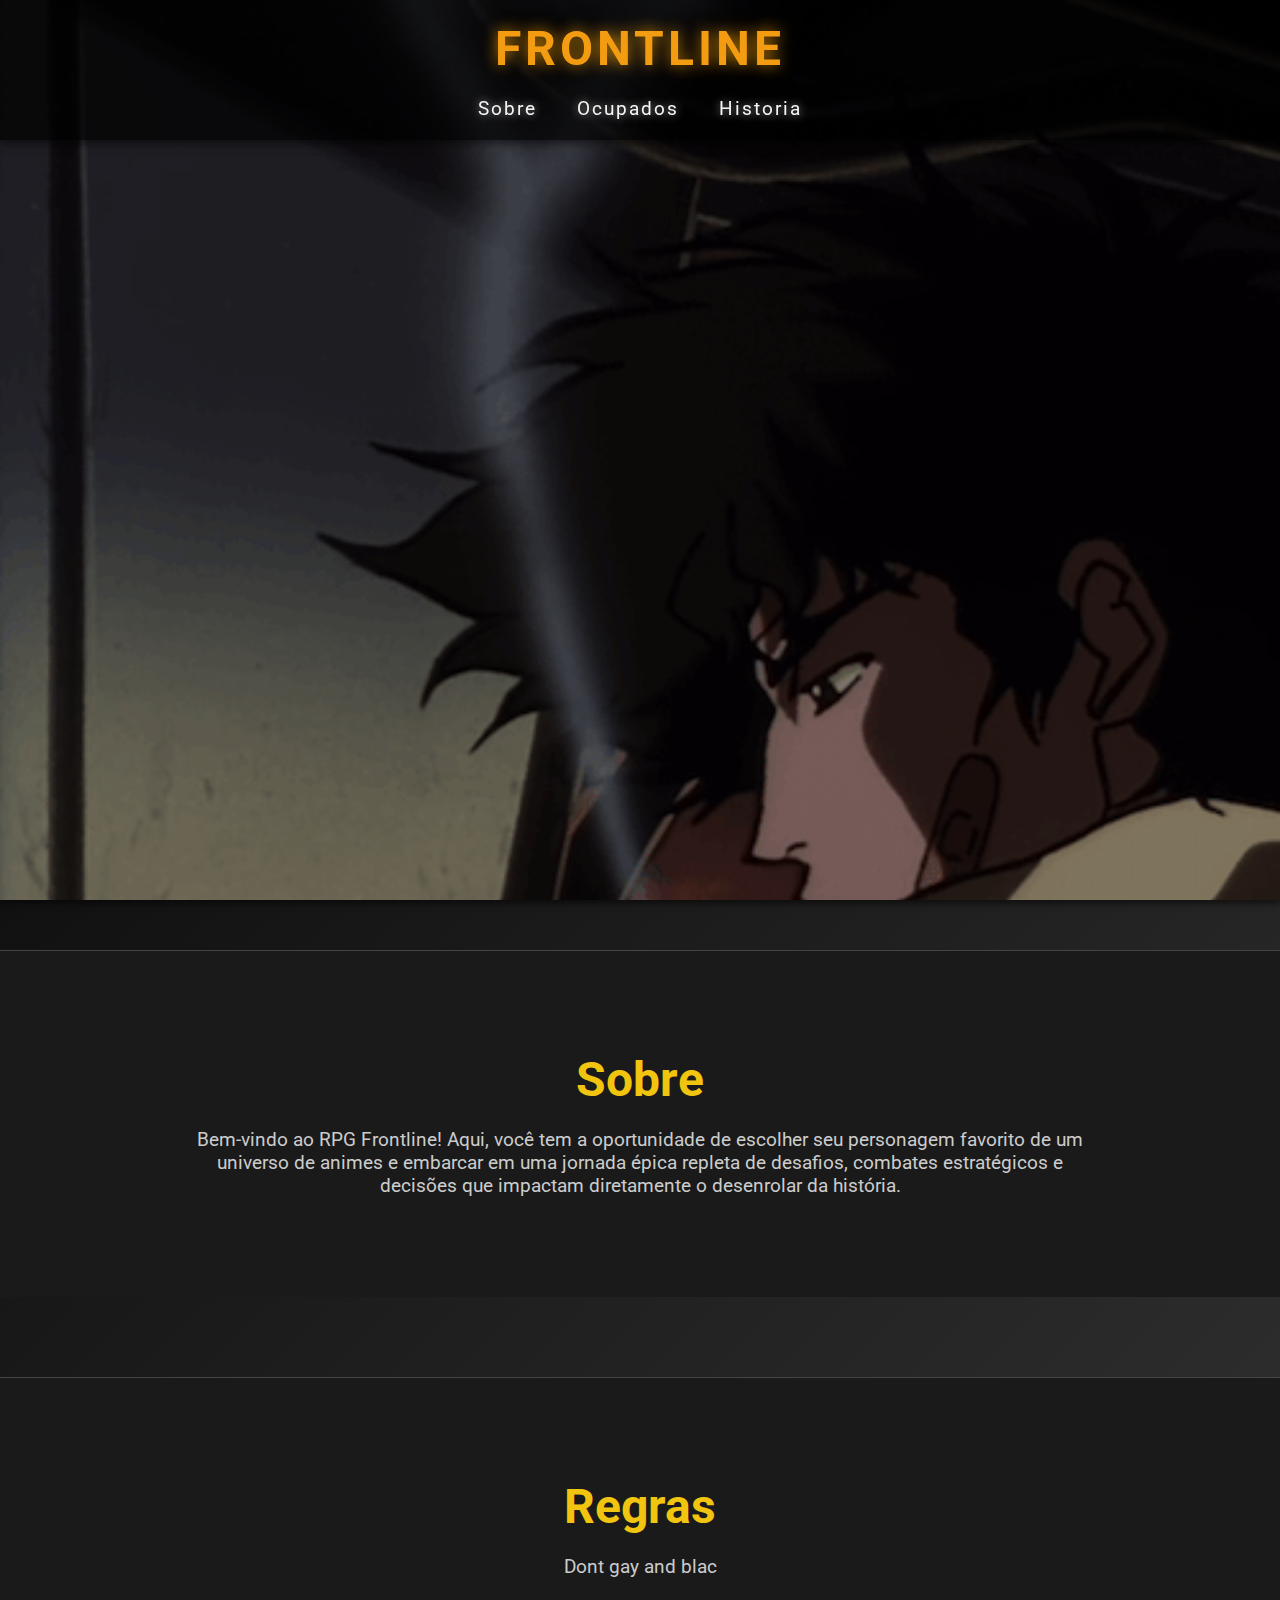
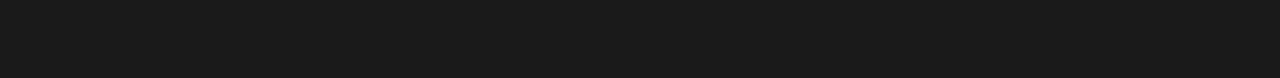
==== index.html @ 93ea2be5 "Add files via upload" ====
<!-- index.html -->
<!DOCTYPE html>
<html lang="en">
<head>
    <meta charset="UTF-8">
    <meta name="viewport" content="width=device-width, initial-scale=1.0">
    <meta name="description" content="Frontline - A website for an epic RPG adventure">
    <title>Frontline RPG</title>
    <link href="https://fonts.googleapis.com/css2?family=Roboto:wght@400;700&display=swap" rel="stylesheet">
    <link rel="stylesheet" href="style.css">
</head>
<body>
    <header>
        <h1>Frontline</h1>
        <nav>
            <ul>
                <li><a href="#about">Sobre</a></li>
                <li><a href="features.html">Ocupados</a></li>
                <li><a href="contact.html">Historia</a></li>
            </ul>
        </nav>
    </header>

    <section class="hero">
        <h2>Welcome to Frontline</h2>
        <p>A test placeholder by: haszinhogameplaus</p>
    </section>

    <section id="about" class="content">
        <h3>Sobre</h3>
        <p>Bem-vindo ao RPG Frontline! Aqui, você tem a oportunidade de escolher seu personagem favorito de um universo de animes e embarcar em uma jornada épica repleta de desafios, combates estratégicos e decisões que impactam diretamente o desenrolar da história.</p>
    </section>

    <section id="features" class="content">
        <h3>Regras</h3>
        <p>Dont gay and blac</p>
    </section>

    <footer>
        <p>&copy; 2025 Frontline RPG. All rights reserved. | Creator: <a href="https://github.com/ItaloSilvaHAS">GitHub</a></p>
    </footer>
</body>
</html>
---- style.css ----
/* Global Styles */
* {
    margin: 0;
    padding: 0;
    box-sizing: border-box;
}

body {
    font-family: 'Roboto', sans-serif;
    background: linear-gradient(135deg, #111, #333);
    color: #f0f0f0;
    overflow-x: hidden;
    height: 100vh;
    font-size: 1.2rem;
    padding-bottom: 80px; /* Aumenta o espaço para o footer */
}

h1, h2, h3, p {
    animation: fadeIn 3s ease-out;
}

/* Header - não seguir o scroll */
header {
    position: absolute; /* Cabeçalho não segue o scroll */
    width: 100%;
    top: 0;
    left: 0;
    background: rgba(0, 0, 0, 0.7);
    padding: 20px;
    z-index: 999;
    box-shadow: 0 4px 8px rgba(0, 0, 0, 0.5);
    animation: slideDown 1.5s ease-in-out;
}

header h1 {
    color: #f39c12;
    font-size: 3rem;
    text-align: center;
    text-transform: uppercase;
    letter-spacing: 4px;
    text-shadow: 0 0 15px rgba(255, 165, 0, 0.8);
}

nav ul {
    display: flex;
    justify-content: center;
    list-style: none;
    margin-top: 20px;
}

nav ul li {
    margin: 0 20px;
}

nav ul li a {
    text-decoration: none;
    color: #f5f5f5;
    font-size: 1.2rem;
    letter-spacing: 2px;
    text-shadow: 0 0 10px rgba(255, 255, 255, 0.6);
    transition: color 0.3s ease, transform 0.3s ease;
}

nav ul li a:hover {
    color: #f1c40f;
    transform: scale(1.1);
}

/* Hero Section */
.hero {
    background: url('slamnao.gif') center/cover no-repeat;
    height: 100vh;
    display: flex;
    flex-direction: column;
    justify-content: center;
    align-items: center;
    position: relative;
    z-index: 1;
    animation: fadeInHero 2s ease-in-out;
}

.hero::after {
    content: "";
    position: absolute;
    top: 0;
    left: 0;
    width: 100%;
    height: 100%;
    background: rgba(0, 0, 0, 0.5);
    z-index: -1;
}

.hero h2 {
    font-size: 4rem;
    color: #f1c40f;
    text-shadow: 0 0 10px rgba(255, 165, 0, 0.8);
    letter-spacing: 3px;
    animation: drawText 4s forwards;
    opacity: 0;
}

.hero p {
    font-size: 1.5rem;
    color: #ddd;
    animation: fadeInText 3s forwards;
    opacity: 0;
    animation-delay: 1.5s;
}

/* Content Sections */
.content {
    padding: 100px 20px;
    text-align: center;
    margin-top: 50px;
    background-color: #1a1a1a;
    border-top: 1px solid #444;
    animation: fadeIn 2s ease-in-out;
    margin-bottom: 80px; /* Ajusta o espaço inferior para não sobrepor o footer */
}

.content h3 {
    font-size: 3rem;
    margin-bottom: 20px;
    color: #f1c40f;
}

.content p {
    font-size: 1.2rem;
    color: #ccc;
    max-width: 900px;
    margin: 0 auto;
}

/* Footer - ficar fixo no fundo */
footer {
    position: fixed; /* Fixa o rodapé no fundo da página */
    bottom: 0; /* Garante que o rodapé fique na parte inferior */
    left: 0;
    width: 100%;
    background-color: #1a1a1a;
    text-align: center;
    padding: 20px;
    box-shadow: 0 4px 6px rgba(0, 0, 0, 0.5);
    animation: fadeIn 2s ease-in-out;
}

footer p {
    font-size: 1rem;
    color: #f5f5f5;
}

footer a {
    color: #f1c40f;
    text-decoration: none;
    transition: color 0.3s ease;
}

footer a:hover {
    color: #f39c12;
}

/* Animations */
@keyframes fadeIn {
    0% {
        opacity: 0;
    }
    100% {
        opacity: 1;
    }
}

@keyframes slideDown {
    0% {
        transform: translateY(-100%);
    }
    100% {
        transform: translateY(0);
    }
}

@keyframes fadeInHero {
    0% {
        opacity: 0;
        transform: scale(1.1);
    }
    100% {
        opacity: 1;
        transform: scale(1);
    }
}

@keyframes drawText {
    0% {
        width: 0;
    }
    100% {
        width: 100%;
    }
}

@keyframes fadeInText {
    0% {
        opacity: 0;
    }
    100% {
        opacity: 1;
    }
}

/* Parallax Scrolling Effect */
.hero {
    background-attachment: fixed;
    background-position: center;
}

/* Responsive Design */
@media (max-width: 768px) {
    header h1 {
        font-size: 2.5rem;
    }

    .hero h2 {
        font-size: 2.5rem;
    }

    .hero p {
        font-size: 1.2rem;
    }

    .content h3 {
        font-size: 2rem;
    }

    .content p {
        font-size: 1rem;
    }

    /* Ajustes para o gif em telas menores */
    .hero {
        background-size: auto 100%; /* Ajusta o gif para que ele ocupe toda a altura da tela */
        background-position: center center; /* Garante que o centro do gif esteja visível */
    }
}
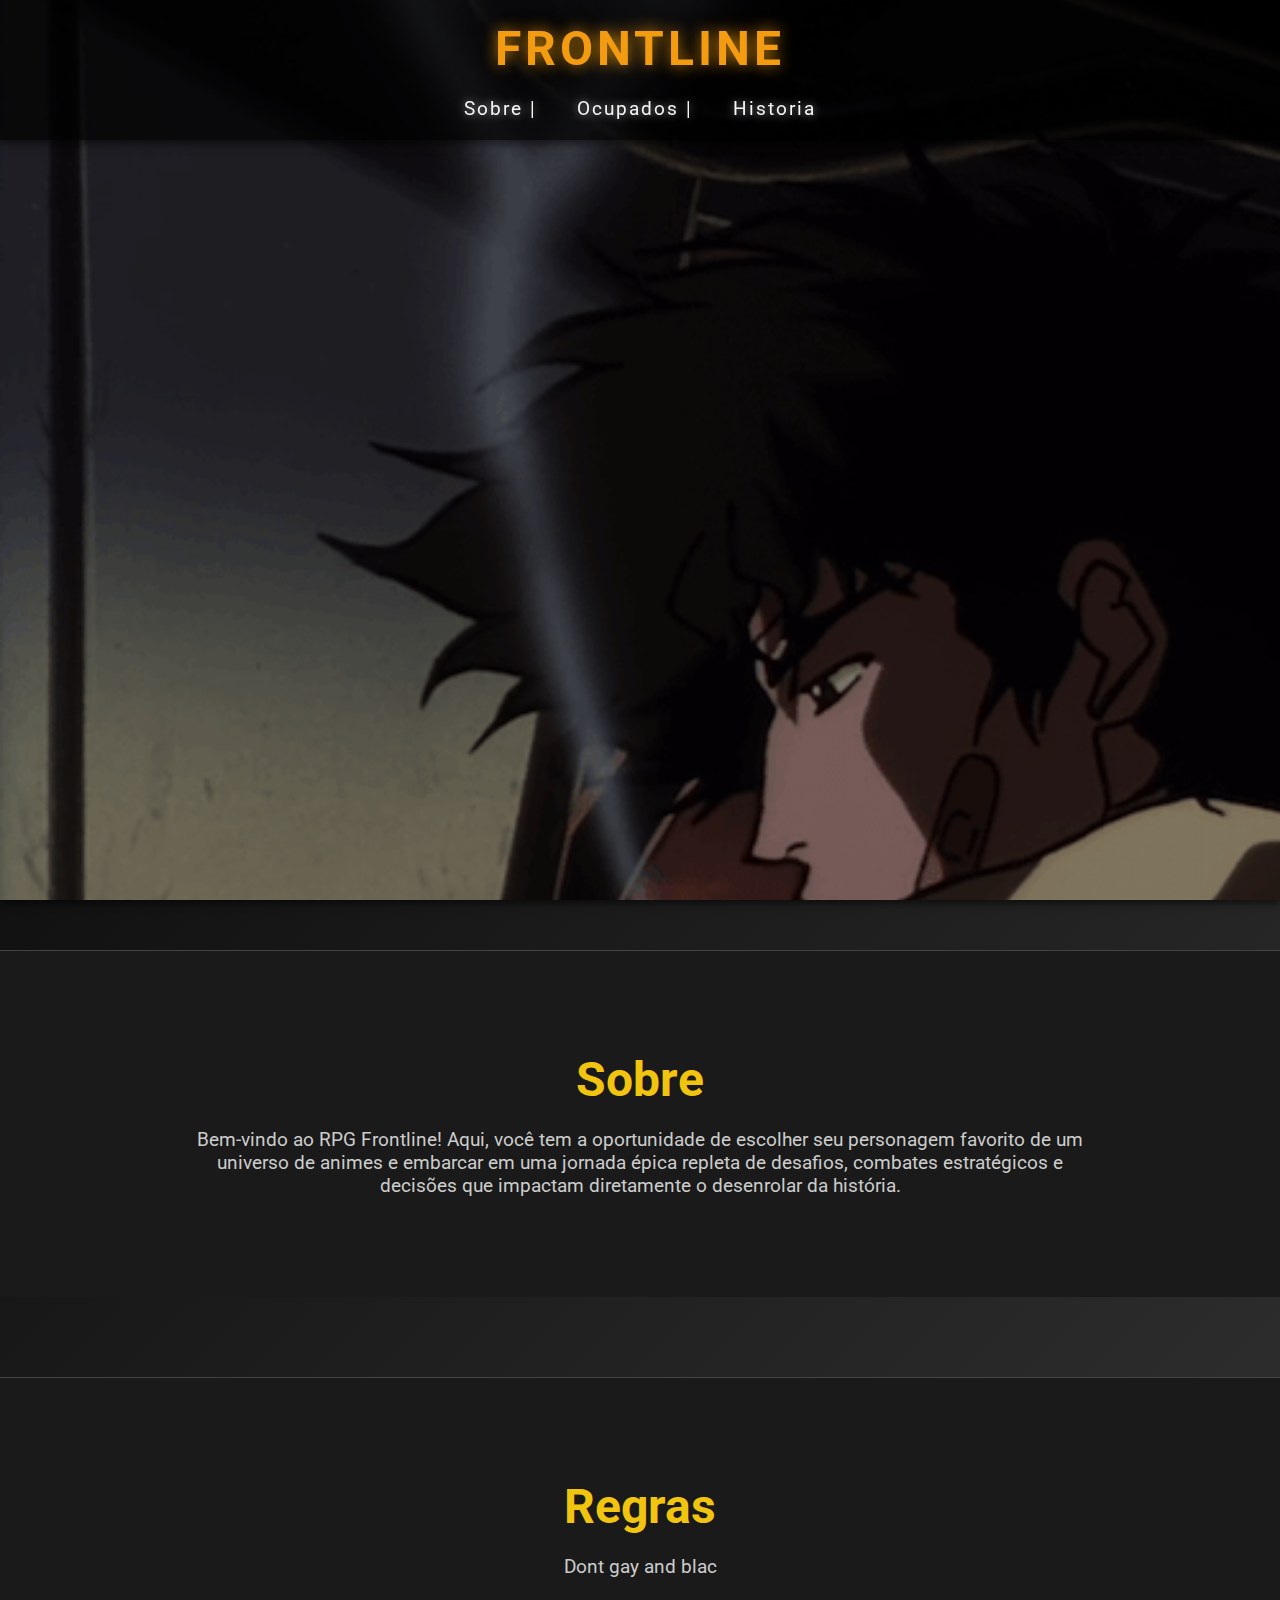
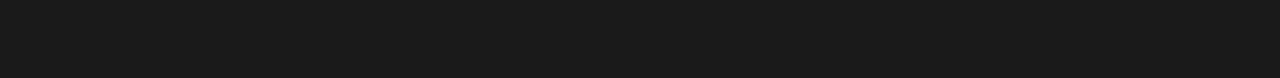
==== commit e72a5719: "Add files via upload" ====
--- a/index.html
+++ b/index.html
@@ -14,8 +14,8 @@
         <h1>Frontline</h1>
         <nav>
             <ul>
-                <li><a href="#about">Sobre</a></li>
-                <li><a href="features.html">Ocupados</a></li>
+                <li><a href="#about">Sobre |</a></li>
+                <li><a href="features.html">Ocupados |</a></li>
                 <li><a href="contact.html">Historia</a></li>
             </ul>
         </nav>
